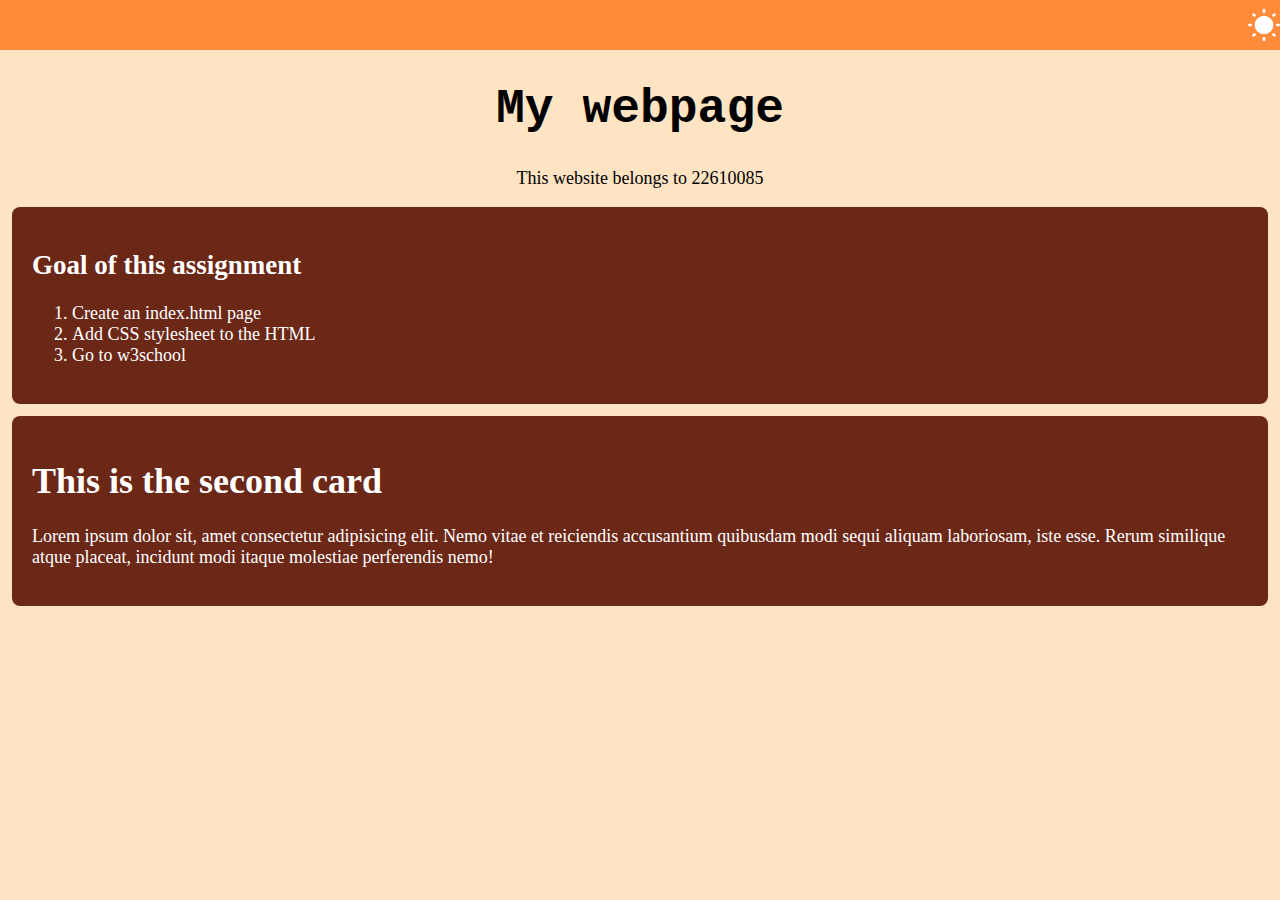
==== index.html @ bb9fff69 "Add files via upload" ====
<!DOCTYPE html>
<html lang="en">

<head>
    <meta charset="UTF-8">
    <meta name="viewport" content="width=device-width, initial-scale=1.0">
    <title>Assignment 01</title>
    <link rel="stylesheet" href="style.css">
</head>

<body id="body">

    <div class="navbar">
        <!-- Button for Theme Toggle -->
            <img id="mode-icon" src="icons8-sun.svg" style="height: 32px;" alt="Toggle Theme" onclick="toggleTheme()">
       
    </div>

    <h1 id="title">My webpage</h1>
    <p style="text-align: center;">This website belongs to 22610085</p>

    <div class="card">
        <h2>Goal of this assignment</h2>
        <ol>
            <li>Create an index.html page</li>
            <li>Add CSS stylesheet to the HTML</li>
            <li>Go to w3school</li>
        </ol>
    </div>

    <div class="card">
        <h1>This is the second card</h1>
        <p>
            Lorem ipsum dolor sit, amet consectetur adipisicing elit. Nemo vitae et reiciendis accusantium quibusdam
            modi sequi aliquam laboriosam, iste esse. Rerum similique atque placeat, incidunt modi itaque molestiae
            perferendis nemo!
        </p>
    </div>

    <script>
         // Function to toggle theme
         function toggleTheme() {
            const body = document.getElementById('body');
            const icon = document.getElementById('mode-icon');

            if (body.classList.contains('dark-theme')) {
                body.classList.remove('dark-theme');
                icon.src = 'icons8-sun.svg'; // Light theme icon
            } else {
                body.classList.add('dark-theme');
                icon.src = 'icons8-moon.svg'; // Dark theme icon
            }
        }

    </script>
</body>

</html>
---- style.css ----
/* styles.css */

body {
    margin: 0;
    padding: 0;
    background-color: bisque;
    color: #000;
    font-size: 18px;
    transition: background-color 0.3s, color 0.3s; /* Add transitions for smooth effect */
}

/* Navbar Styles */
.navbar {
    display: flex;
    justify-content: end;
    align-items: center;
    width: 100vw;
    height: 50px;
    background-color: rgba(255, 128, 43, 0.897);
    margin: 0;
    padding: 0;
    transition: background-color 0.3s; /* Add transition for smooth effect */
}

/* Title Styles */
#title {
    font-size: 3rem;
    text-align: center;
    font-family: 'Courier New', Courier, monospace;
}

/* Card Styles */
.card {
    color: white;
    background-color: rgb(107, 40, 23);
    padding: 20px;
    border-radius: 8px;
    margin: 12px;
    transition: background-color 0.3s; /* Add transition for smooth effect */
}




/* Style adjustments for the icon (if needed) */
#mode-icon {
    transition: transform 0.3s ease;
}

/* Dark Theme Styles */
.dark-theme {
    background-color: #0b0a25;
    color: #ddd;
}

.dark-theme .navbar {
    background-color: #313642;
}

.dark-theme .card {
    background-color: #132668;
}

/* Adjust the icon for dark theme */
.dark-theme #mode-icon {
    filter: invert(1);
}
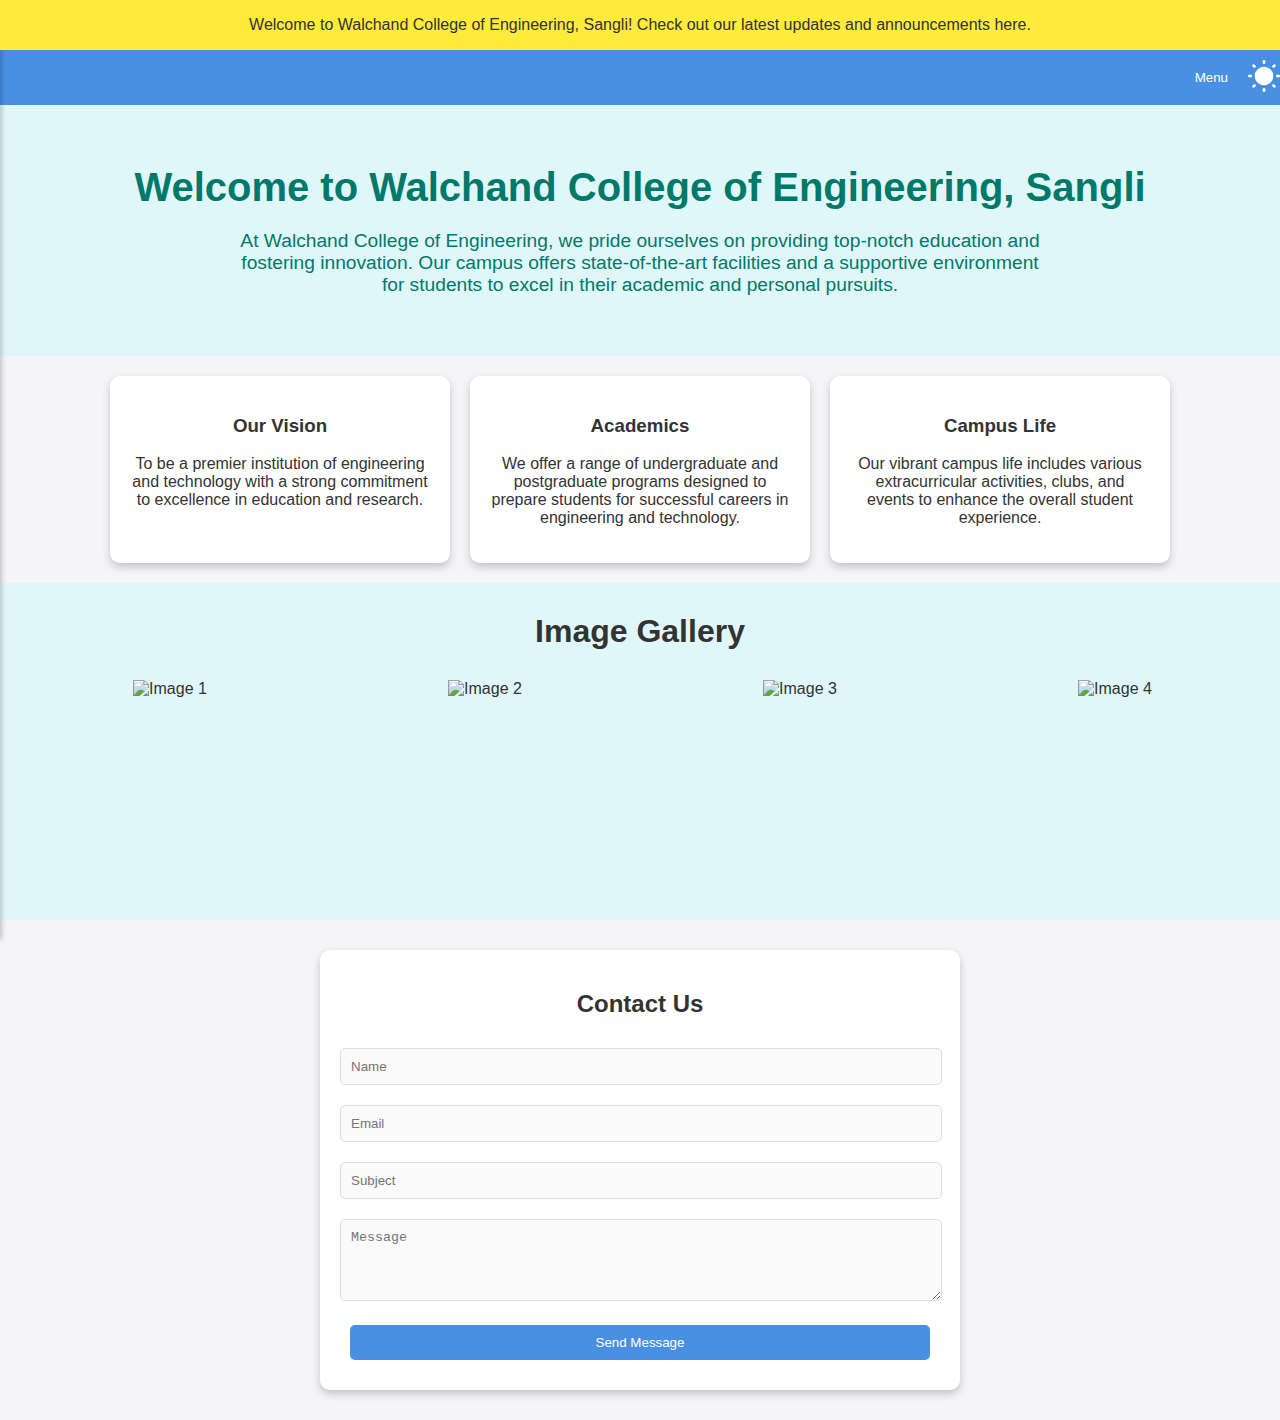
==== commit 529ebe6d: "Asgn 01" ====
--- a/index.html
+++ b/index.html
@@ -2,57 +2,145 @@
 <html lang="en">
 
 <head>
-    <meta charset="UTF-8">
-    <meta name="viewport" content="width=device-width, initial-scale=1.0">
-    <title>Assignment 01</title>
-    <link rel="stylesheet" href="style.css">
+    <meta charset="UTF-8" />
+    <meta name="viewport" content="width=device-width, initial-scale=1.0" />
+    <title>Landing Page with Form</title>
+    <link rel="stylesheet" href="styles.css" />
 </head>
 
 <body id="body">
-
-    <div class="navbar">
-        <!-- Button for Theme Toggle -->
-            <img id="mode-icon" src="icons8-sun.svg" style="height: 32px;" alt="Toggle Theme" onclick="toggleTheme()">
-       
-    </div>
-
-    <h1 id="title">My webpage</h1>
-    <p style="text-align: center;">This website belongs to 22610085</p>
-
-    <div class="card">
-        <h2>Goal of this assignment</h2>
-        <ol>
-            <li>Create an index.html page</li>
-            <li>Add CSS stylesheet to the HTML</li>
-            <li>Go to w3school</li>
-        </ol>
-    </div>
-
-    <div class="card">
-        <h1>This is the second card</h1>
-        <p>
-            Lorem ipsum dolor sit, amet consectetur adipisicing elit. Nemo vitae et reiciendis accusantium quibusdam
-            modi sequi aliquam laboriosam, iste esse. Rerum similique atque placeat, incidunt modi itaque molestiae
-            perferendis nemo!
+    <!-- Announcement Bar -->
+    <div class="announcement-bar">
+        <p class="announcement-text">
+            Welcome to Walchand College of Engineering, Sangli! Check out our latest
+            updates and announcements here.
         </p>
     </div>
 
+    <div class="navbar">
+        <!-- Toggle Button -->
+        <button id="sidebar-toggle" class="sidebar-toggle">Menu</button>
+        <!-- Button for Theme Toggle -->
+        <img id="mode-icon" src="./icons8-sun.svg" alt="Toggle Theme" onclick="toggleTheme()" />
+    </div>
+
+    <div class="container">
+        <!-- Landing Page Content -->
+        <div class="section animated">
+            <h2>Welcome to Walchand College of Engineering, Sangli</h2>
+            <p>
+                At Walchand College of Engineering, we pride ourselves on providing
+                top-notch education and fostering innovation. Our campus offers
+                state-of-the-art facilities and a supportive environment for students
+                to excel in their academic and personal pursuits.
+            </p>
+        </div>
+
+        <div class="card-container">
+            <div class="card animated">
+                <h3>Our Vision</h3>
+                <p>
+                    To be a premier institution of engineering and technology with a
+                    strong commitment to excellence in education and research.
+                </p>
+            </div>
+            <div class="card animated">
+                <h3>Academics</h3>
+                <p>
+                    We offer a range of undergraduate and postgraduate programs designed
+                    to prepare students for successful careers in engineering and
+                    technology.
+                </p>
+            </div>
+            <div class="card animated">
+                <h3>Campus Life</h3>
+                <p>
+                    Our vibrant campus life includes various extracurricular activities,
+                    clubs, and events to enhance the overall student experience.
+                </p>
+            </div>
+        </div>
+
+        <!-- Image Gallery Section -->
+        <div class="image-gallery">
+            <h2>Image Gallery</h2>
+            <div class="gallery-container">
+                <div class="gallery-item">
+                    <img src="https://picsum.photos/300/200?random=1" alt="Image 1" />
+                </div>
+                <div class="gallery-item">
+                    <img src="https://picsum.photos/300/200?random=2" alt="Image 2" />
+                </div>
+                <div class="gallery-item">
+                    <img src="https://picsum.photos/300/200?random=3" alt="Image 3" />
+                </div>
+                <div class="gallery-item">
+                    <img src="https://picsum.photos/300/200?random=4" alt="Image 4" />
+                </div>
+                <div class="gallery-item">
+                    <img src="https://picsum.photos/300/200?random=5" alt="Image 5" />
+                </div>
+                <div class="gallery-item">
+                    <img src="https://picsum.photos/300/200?random=6" alt="Image 6" />
+                </div>
+                <div class="gallery-item">
+                    <img src="https://picsum.photos/300/200?random=7" alt="Image 7" />
+                </div>
+                <div class="gallery-item">
+                    <img src="https://picsum.photos/300/200?random=8" alt="Image 8" />
+                </div>
+            </div>
+        </div>
+
+        <!-- Feedback Form -->
+        <div class="form-container animated">
+            <h2>Contact Us</h2>
+            <form>
+                <input type="text" placeholder="Name" required />
+                <input type="email" placeholder="Email" required />
+                <input type="text" placeholder="Subject" required />
+                <textarea placeholder="Message" rows="4" required></textarea>
+                <button type="submit">Send Message</button>
+            </form>
+        </div>
+    </div>
+
+    <!-- Sidebar -->
+    <div id="sidebar" class="sidebar">
+        <h2>Menu</h2>
+        <ul>
+            <li><a href="#placement">Placement</a></li>
+            <li><a href="#academics">Academics</a></li>
+            <li><a href="#events">Events</a></li>
+            <li><a href="#about">About</a></li>
+            <li><a href="#contact">Contact</a></li>
+        </ul>
+    </div>
+
     <script>
-         // Function to toggle theme
-         function toggleTheme() {
-            const body = document.getElementById('body');
-            const icon = document.getElementById('mode-icon');
+        // JavaScript to Toggle Sidebar
+        document
+            .getElementById("sidebar-toggle")
+            .addEventListener("click", function () {
+                const sidebar = document.getElementById("sidebar");
+                sidebar.classList.toggle("open");
+            });
+    </script>
 
-            if (body.classList.contains('dark-theme')) {
-                body.classList.remove('dark-theme');
-                icon.src = 'icons8-sun.svg'; // Light theme icon
+    <script>
+        // JavaScript for Theme Toggle
+        function toggleTheme() {
+            const body = document.getElementById("body");
+            const icon = document.getElementById("mode-icon");
+            body.classList.toggle("dark-mode");
+
+            if (body.classList.contains("dark-mode")) {
+                icon.src = "./icons8-moon.svg"; // Updated URL
             } else {
-                body.classList.add('dark-theme');
-                icon.src = 'icons8-moon.svg'; // Dark theme icon
+                icon.src = "./icons8-sun.svg";
             }
         }
-
     </script>
 </body>
 
-</html>
+</html>--- a/styles.css
+++ b/styles.css
@@ -0,0 +1,432 @@
+/* Global Styles */
+body, html {
+    margin: 0;
+    padding: 0;
+    font-family: 'Segoe UI', Tahoma, Geneva, Verdana, sans-serif;
+    overflow-x: hidden;
+    transition: background-color 0.5s ease, color 0.5s ease;
+}
+
+body {
+    background-color: #f4f4f9;
+    color: #333;
+}
+
+/* Announcement Bar */
+.announcement-bar {
+    position: fixed;
+    top: 0;
+    left: 0;
+    width: 100%;
+    background-color: #ffeb3b;
+    color: #333;
+    text-align: center;
+    padding: 0;
+    z-index: 1001;
+    overflow: hidden;
+}
+
+.announcement-text {
+    display: inline-block;
+    white-space: nowrap;
+    animation: marquee 15s linear infinite;
+}
+
+/* Navbar */
+.navbar {
+    display: flex;
+    justify-content: flex-end;
+    width: 100%;
+    padding: 10px 20px;
+    background-color: #4a90e2;
+    z-index: 1000;
+    margin-top: 50px; /* Space for the announcement bar */
+    position: relative;
+}
+
+#mode-icon {
+    height: 32px;
+    cursor: pointer;
+    transition: transform 0.3s ease, margin 0.3s ease;
+    vertical-align: middle;
+    margin-right: 20px; /* Add margin to align the toggle button */
+}
+
+/* Spin on Hover */
+#mode-icon.sun {
+    transition: transform 0.5s ease;
+}
+
+#mode-icon.sun:hover {
+    transform: rotate(360deg);
+}
+
+/* Container Adjustments */
+.container {
+    padding: 0;
+    text-align: center;
+}
+
+/* Section Styles */
+.section {
+    padding: 60px 20px;
+    box-sizing: border-box;
+    animation: fadeIn 2s ease-in-out;
+}
+
+.section:nth-of-type(odd) {
+    background-color: #e0f7fa;
+    color: #00796b;
+}
+
+.section:nth-of-type(even) {
+    background-color: #b2dfdb;
+    color: #004d40;
+}
+
+.section h2 {
+    margin: 0 0 20px;
+    font-size: 2.5rem;
+    animation: slideIn 2s ease-in-out;
+}
+
+.section p {
+    font-size: 1.2rem;
+    max-width: 800px;
+    margin: 0 auto;
+}
+
+/* Card Styles */
+.card-container {
+    display: flex;
+    flex-wrap: wrap;
+    justify-content: center;
+    gap: 20px;
+    margin: 20px 0;
+}
+
+.card {
+    background-color: #ffffff;
+    border-radius: 10px;
+    padding: 20px;
+    width: 300px;
+    color: #333;
+    box-shadow: 0 4px 8px rgba(0, 0, 0, 0.2);
+    transition: transform 0.3s ease, box-shadow 0.3s ease, background-color 0.3s ease;
+    animation: zoomIn 1s ease-out;
+}
+
+.card:hover {
+    transform: translateY(-10px) scale(1.03);
+    box-shadow: 0 6px 12px rgba(0, 0, 0, 0.3);
+    background-color: #f0f0f0;
+}
+
+/* Form Styles */
+.form-container {
+    background-color: #ffffff;
+    border-radius: 10px;
+    padding: 20px;
+    max-width: 600px;
+    margin: 30px auto;
+    box-shadow: 0 4px 8px rgba(0, 0, 0, 0.2);
+    animation: fadeInUp 1s ease-out;
+}
+
+.form-container input,
+.form-container textarea,
+.form-container button {
+    width: calc(100% - 20px);
+    margin: 10px 0;
+    padding: 10px;
+    border-radius: 5px;
+    border: 1px solid #ddd;
+    background-color: #fafafa;
+    color: #333;
+    transition: background-color 0.3s, border-color 0.3s, box-shadow 0.3s ease;
+}
+
+.form-container input:focus,
+.form-container textarea:focus {
+    background-color: #e0e0e0;
+    border-color: #ccc;
+    box-shadow: 0 0 5px rgba(0, 0, 0, 0.2);
+}
+
+.form-container button {
+    background-color: #4a90e2;
+    color: white;
+    cursor: pointer;
+    border: none;
+    transition: background-color 0.3s ease, transform 0.3s ease;
+}
+
+.form-container button:hover {
+    background-color: #357abd;
+    transform: scale(1.05);
+}
+
+/* Image Gallery Styles */
+.image-gallery {
+    padding: 30px 10px;
+    text-align: center;
+    background-color: #e0f7fa; /* Light blue background for the gallery */
+    overflow: hidden;
+}
+
+.image-gallery h2 {
+    margin: 0 0 20px;
+    font-size: 2rem;
+}
+
+.gallery-container {
+    display: flex;
+    gap: 15px;
+    overflow-x: auto;
+    white-space: nowrap;
+    padding: 10px;
+}
+
+.gallery-item {
+    flex: 0 0 auto;
+    width: 300px;
+    height: 200px;
+    border-radius: 10px;
+    overflow: hidden;
+    transition: transform 0.3s ease;
+}
+
+.gallery-item:hover {
+    transform: scale(1.05) rotate(3deg);
+}
+
+.gallery-item img {
+    width: 100%;
+    height: 100%;
+    object-fit: cover;
+    transition: transform 0.3s ease;
+}
+
+.gallery-item img:hover {
+    transform: scale(1.1);
+}
+
+.gallery-container::-webkit-scrollbar {
+    height: 8px;
+}
+
+.gallery-container::-webkit-scrollbar-thumb {
+    background-color: #4a90e2;
+    border-radius: 10px;
+}
+
+.gallery-container::-webkit-scrollbar-track {
+    background-color: #e0e0e0;
+}
+
+/* Dark Mode Styles */
+.dark-mode {
+    background-color: #121212;
+    color: #e0e0e0;
+}
+
+.dark-mode body {
+    background-color: #121212;
+}
+
+.dark-mode .navbar {
+    background-color: #1f1f1f;
+}
+
+.dark-mode .announcement-bar {
+    background-color: #333;
+    color: #e0e0e0;
+}
+
+.dark-mode .announcement-text {
+    color: #e0e0e0;
+}
+
+.dark-mode .section:nth-of-type(odd) {
+    background-color: #1e1e1e;
+    color: #e0e0e0;
+}
+
+.dark-mode .section:nth-of-type(even) {
+    background-color: #2c2c2c;
+    color: #e0e0e0;
+}
+
+.dark-mode .card {
+    background-color: #2c2c2c;
+    color: #e0e0e0;
+    box-shadow: 0 4px 8px rgba(0, 0, 0, 0.3);
+}
+
+.dark-mode .form-container {
+    background-color: #2c2c2c;
+    border: 1px solid #555;
+}
+
+.dark-mode .form-container input,
+.dark-mode .form-container textarea {
+    background-color: #1e1e1e;
+    color: #e0e0e0;
+    border: 1px solid #555;
+}
+
+.dark-mode .image-gallery {
+    background-color: #1e1e1e;
+}
+
+/* Animation Styles */
+@keyframes fadeIn {
+    from {
+        opacity: 0;
+    }
+    to {
+        opacity: 1;
+    }
+}
+
+@keyframes slideIn {
+    from {
+        transform: translateY(20px);
+        opacity: 0;
+    }
+    to {
+        transform: translateY(0);
+        opacity: 1;
+    }
+}
+
+@keyframes zoomIn {
+    from {
+        transform: scale(0.95);
+        opacity: 0;
+    }
+    to {
+        transform: scale(1);
+        opacity: 1;
+    }
+}
+
+@keyframes fadeInUp {
+    from {
+        transform: translateY(20px);
+        opacity: 0;
+    }
+    to {
+        transform: translateY(0);
+        opacity: 1;
+    }
+}
+
+@keyframes marquee {
+    0% {
+        transform: translateX(100%);
+    }
+    100% {
+        transform: translateX(-100%);
+    }
+}
+
+
+/* Sidebar Toggle Button */
+.sidebar-toggle {
+    position:relative;
+    background-color: transparent;
+    color: white;
+    border: none;
+    padding: 10px 20px;
+    cursor: pointer;
+    z-index: 1004;
+}
+
+/* Sidebar */
+.sidebar {
+    width: 250px;
+    height: 100vh;
+    background-color: #4a90e2;
+    color: #fff;
+    position: fixed;
+    top: 0;
+    left: 0;
+    padding: 20px;
+    box-shadow: 2px 0 5px rgba(0, 0, 0, 0.2);
+    transform: translateX(-100%);
+    transition: transform 0.3s ease;
+    z-index: 1000;
+}
+
+.sidebar.open {
+    transform: translateX(0);
+}
+
+.sidebar h2 {
+    margin-top: 0;
+}
+
+.sidebar ul {
+    list-style-type: none;
+    padding: 0;
+}
+
+.sidebar ul li {
+    margin: 20px 0;
+}
+
+.sidebar ul li a {
+    color: #fff;
+    text-decoration: none;
+    font-size: 1.2rem;
+    transition: color 0.3s ease;
+}
+
+.sidebar ul li a:hover {
+    color: #e0e0e0;
+}
+
+/* Content */
+.content {
+    margin-left: 0;
+    padding: 20px;
+    flex: 1;
+}
+
+/* Section Styles */
+section {
+    padding: 60px 20px;
+    box-sizing: border-box;
+}
+
+section:nth-of-type(odd) {
+    background-color: #e0f7fa;
+    color: #00796b;
+}
+
+section:nth-of-type(even) {
+    background-color: #b2dfdb;
+    color: #004d40;
+}
+
+/* Animation Styles */
+@keyframes fadeIn {
+    from {
+        opacity: 0;
+    }
+    to {
+        opacity: 1;
+    }
+}
+
+@keyframes slideIn {
+    from {
+        transform: translateY(20px);
+        opacity: 0;
+    }
+    to {
+        transform: translateY(0);
+        opacity: 1;
+    }
+}
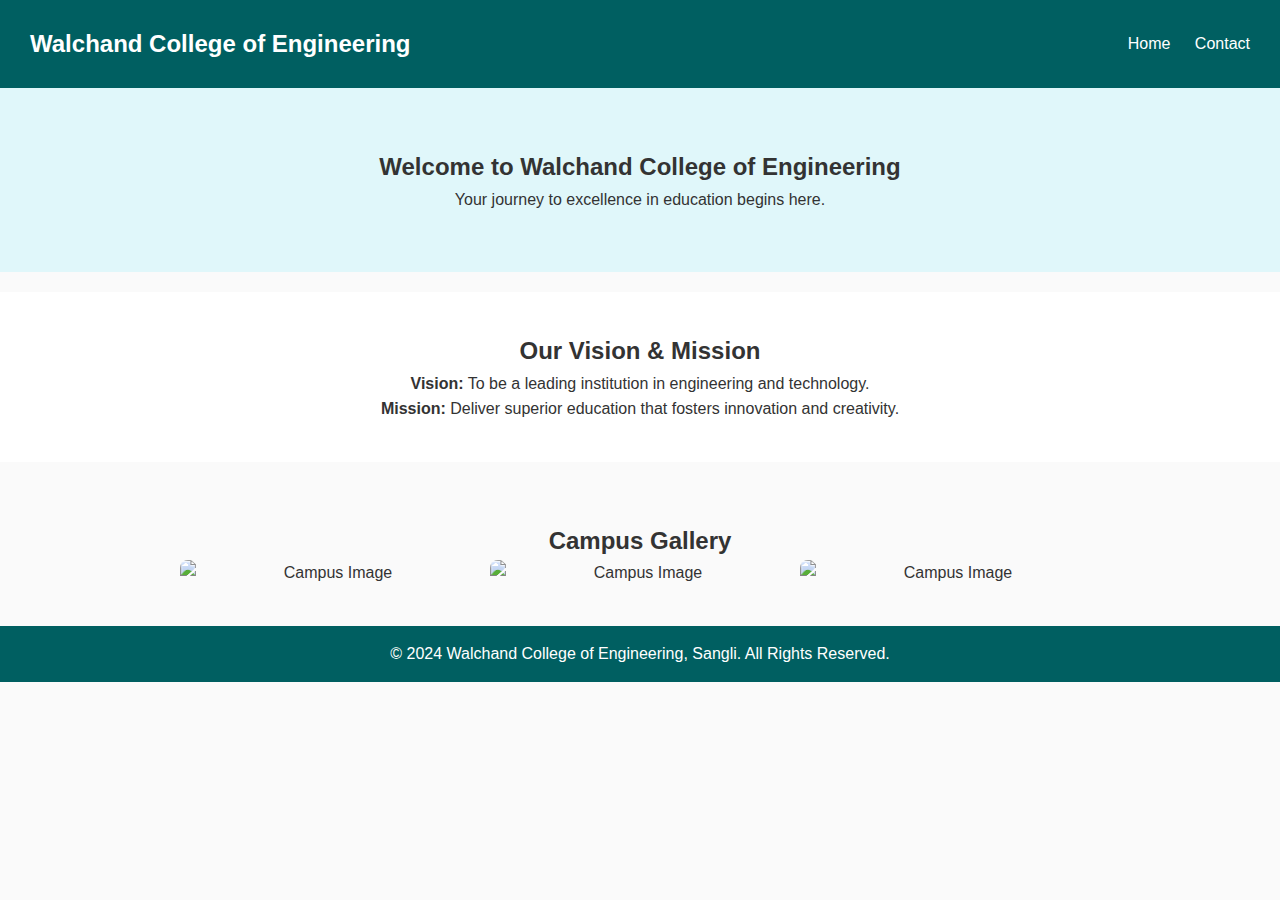
==== commit d9800d77: "LA1 project" ====
--- a/index.html
+++ b/index.html
@@ -2,145 +2,50 @@
 <html lang="en">
 
 <head>
-    <meta charset="UTF-8" />
-    <meta name="viewport" content="width=device-width, initial-scale=1.0" />
-    <title>Landing Page with Form</title>
-    <link rel="stylesheet" href="styles.css" />
+    <meta charset="UTF-8">
+    <meta name="viewport" content="width=device-width, initial-scale=1.0">
+    <title>Walchand College of Engineering</title>
+    <link rel="stylesheet" href="styles.css">
 </head>
 
-<body id="body">
-    <!-- Announcement Bar -->
-    <div class="announcement-bar">
-        <p class="announcement-text">
-            Welcome to Walchand College of Engineering, Sangli! Check out our latest
-            updates and announcements here.
-        </p>
-    </div>
+<body>
+    <header>
+        <div class="navbar">
+            <h1>Walchand College of Engineering</h1>
+            <nav>
+                <a href="index.html">Home</a>
+                <a href="contact.html">Contact</a>
+            </nav>
+        </div>
+    </header>
 
-    <div class="navbar">
-        <!-- Toggle Button -->
-        <button id="sidebar-toggle" class="sidebar-toggle">Menu</button>
-        <!-- Button for Theme Toggle -->
-        <img id="mode-icon" src="./icons8-sun.svg" alt="Toggle Theme" onclick="toggleTheme()" />
-    </div>
+    <main>
+        <section class="introduction">
+            <h2>Welcome to Walchand College of Engineering</h2>
+            <p>Your journey to excellence in education begins here.</p>
+        </section>
 
-    <div class="container">
-        <!-- Landing Page Content -->
-        <div class="section animated">
-            <h2>Welcome to Walchand College of Engineering, Sangli</h2>
-            <p>
-                At Walchand College of Engineering, we pride ourselves on providing
-                top-notch education and fostering innovation. Our campus offers
-                state-of-the-art facilities and a supportive environment for students
-                to excel in their academic and personal pursuits.
-            </p>
-        </div>
+        <section class="vision-mission">
+            <h2>Our Vision & Mission</h2>
+            <p><strong>Vision:</strong> To be a leading institution in engineering and technology.</p>
+            <p><strong>Mission:</strong> Deliver superior education that fosters innovation and creativity.</p>
+        </section>
 
-        <div class="card-container">
-            <div class="card animated">
-                <h3>Our Vision</h3>
-                <p>
-                    To be a premier institution of engineering and technology with a
-                    strong commitment to excellence in education and research.
-                </p>
+        <section class="image-gallery">
+            <h2>Campus Gallery</h2>
+            <div class="gallery-container">
+                <img src="https://picsum.photos/300/200?random=1" alt="Campus Image" />
+                <img src="https://picsum.photos/300/200?random=2" alt="Campus Image" />
+                <img src="https://picsum.photos/300/200?random=3" alt="Campus Image" />
             </div>
-            <div class="card animated">
-                <h3>Academics</h3>
-                <p>
-                    We offer a range of undergraduate and postgraduate programs designed
-                    to prepare students for successful careers in engineering and
-                    technology.
-                </p>
-            </div>
-            <div class="card animated">
-                <h3>Campus Life</h3>
-                <p>
-                    Our vibrant campus life includes various extracurricular activities,
-                    clubs, and events to enhance the overall student experience.
-                </p>
-            </div>
-        </div>
+        </section>
+    </main>
 
-        <!-- Image Gallery Section -->
-        <div class="image-gallery">
-            <h2>Image Gallery</h2>
-            <div class="gallery-container">
-                <div class="gallery-item">
-                    <img src="https://picsum.photos/300/200?random=1" alt="Image 1" />
-                </div>
-                <div class="gallery-item">
-                    <img src="https://picsum.photos/300/200?random=2" alt="Image 2" />
-                </div>
-                <div class="gallery-item">
-                    <img src="https://picsum.photos/300/200?random=3" alt="Image 3" />
-                </div>
-                <div class="gallery-item">
-                    <img src="https://picsum.photos/300/200?random=4" alt="Image 4" />
-                </div>
-                <div class="gallery-item">
-                    <img src="https://picsum.photos/300/200?random=5" alt="Image 5" />
-                </div>
-                <div class="gallery-item">
-                    <img src="https://picsum.photos/300/200?random=6" alt="Image 6" />
-                </div>
-                <div class="gallery-item">
-                    <img src="https://picsum.photos/300/200?random=7" alt="Image 7" />
-                </div>
-                <div class="gallery-item">
-                    <img src="https://picsum.photos/300/200?random=8" alt="Image 8" />
-                </div>
-            </div>
-        </div>
+    <footer>
+        <p>© 2024 Walchand College of Engineering, Sangli. All Rights Reserved.</p>
+    </footer>
 
-        <!-- Feedback Form -->
-        <div class="form-container animated">
-            <h2>Contact Us</h2>
-            <form>
-                <input type="text" placeholder="Name" required />
-                <input type="email" placeholder="Email" required />
-                <input type="text" placeholder="Subject" required />
-                <textarea placeholder="Message" rows="4" required></textarea>
-                <button type="submit">Send Message</button>
-            </form>
-        </div>
-    </div>
-
-    <!-- Sidebar -->
-    <div id="sidebar" class="sidebar">
-        <h2>Menu</h2>
-        <ul>
-            <li><a href="#placement">Placement</a></li>
-            <li><a href="#academics">Academics</a></li>
-            <li><a href="#events">Events</a></li>
-            <li><a href="#about">About</a></li>
-            <li><a href="#contact">Contact</a></li>
-        </ul>
-    </div>
-
-    <script>
-        // JavaScript to Toggle Sidebar
-        document
-            .getElementById("sidebar-toggle")
-            .addEventListener("click", function () {
-                const sidebar = document.getElementById("sidebar");
-                sidebar.classList.toggle("open");
-            });
-    </script>
-
-    <script>
-        // JavaScript for Theme Toggle
-        function toggleTheme() {
-            const body = document.getElementById("body");
-            const icon = document.getElementById("mode-icon");
-            body.classList.toggle("dark-mode");
-
-            if (body.classList.contains("dark-mode")) {
-                icon.src = "./icons8-moon.svg"; // Updated URL
-            } else {
-                icon.src = "./icons8-sun.svg";
-            }
-        }
-    </script>
+    <script src="script.js"></script>
 </body>
 
 </html>--- a/styles.css
+++ b/styles.css
@@ -1,432 +1,355 @@
 /* Global Styles */
-body, html {
+body {
     margin: 0;
     padding: 0;
-    font-family: 'Segoe UI', Tahoma, Geneva, Verdana, sans-serif;
-    overflow-x: hidden;
-    transition: background-color 0.5s ease, color 0.5s ease;
-}
-
-body {
-    background-color: #f4f4f9;
+    font-family: 'Arial', sans-serif;
+    background-color: #f5f5f5;
+    /* Light Grey */
     color: #333;
+    /* Dark Grey */
+    line-height: 1.6;
+    /* Improved readability */
 }
 
 /* Announcement Bar */
 .announcement-bar {
-    position: fixed;
-    top: 0;
-    left: 0;
-    width: 100%;
     background-color: #ffeb3b;
-    color: #333;
-    text-align: center;
-    padding: 0;
-    z-index: 1001;
-    overflow: hidden;
-}
-
-.announcement-text {
-    display: inline-block;
-    white-space: nowrap;
-    animation: marquee 15s linear infinite;
+    /* Yellow */
+    color: #004d40;
+    /* Dark Teal */
+    text-align: center;
+    padding: 12px 0;
+    font-weight: bold;
+    position: relative;
+    z-index: 1000;
 }
 
 /* Navbar */
 .navbar {
     display: flex;
-    justify-content: flex-end;
-    width: 100%;
+    justify-content: space-between;
+    align-items: center;
     padding: 10px 20px;
-    background-color: #4a90e2;
-    z-index: 1000;
-    margin-top: 50px; /* Space for the announcement bar */
-    position: relative;
-}
-
-#mode-icon {
-    height: 32px;
+    background-color: #004d40;
+    /* Dark Teal */
+    color: white;
+}
+
+#sidebar-toggle {
+    background-color: #80cbc4;
+    /* Light Teal */
+    border: none;
+    padding: 10px 15px;
+    border-radius: 5px;
     cursor: pointer;
-    transition: transform 0.3s ease, margin 0.3s ease;
-    vertical-align: middle;
-    margin-right: 20px; /* Add margin to align the toggle button */
-}
-
-/* Spin on Hover */
-#mode-icon.sun {
-    transition: transform 0.5s ease;
-}
-
-#mode-icon.sun:hover {
-    transform: rotate(360deg);
-}
-
-/* Container Adjustments */
+}
+
+/* Container */
 .container {
-    padding: 0;
-    text-align: center;
+    margin: 20px auto;
+    max-width: 1200px;
+    padding: 0 20px;
 }
 
 /* Section Styles */
 .section {
-    padding: 60px 20px;
-    box-sizing: border-box;
-    animation: fadeIn 2s ease-in-out;
-}
-
-.section:nth-of-type(odd) {
-    background-color: #e0f7fa;
-    color: #00796b;
-}
-
-.section:nth-of-type(even) {
-    background-color: #b2dfdb;
+    padding: 40px 20px;
+    background: white;
+    /* Background for sections */
+    border-radius: 8px;
+    box-shadow: 0 2px 10px rgba(0, 0, 0, 0.1);
+    margin-bottom: 20px;
+}
+
+.section h2 {
     color: #004d40;
-}
-
-.section h2 {
-    margin: 0 0 20px;
-    font-size: 2.5rem;
-    animation: slideIn 2s ease-in-out;
-}
-
-.section p {
-    font-size: 1.2rem;
-    max-width: 800px;
-    margin: 0 auto;
+    /* Dark Teal */
 }
 
 /* Card Styles */
 .card-container {
     display: flex;
+    justify-content: space-between;
     flex-wrap: wrap;
-    justify-content: center;
     gap: 20px;
-    margin: 20px 0;
+    /* Space between cards */
 }
 
 .card {
-    background-color: #ffffff;
-    border-radius: 10px;
+    background-color: white;
+    border-radius: 8px;
     padding: 20px;
-    width: 300px;
-    color: #333;
-    box-shadow: 0 4px 8px rgba(0, 0, 0, 0.2);
-    transition: transform 0.3s ease, box-shadow 0.3s ease, background-color 0.3s ease;
-    animation: zoomIn 1s ease-out;
+    width: calc(33.33% - 20px);
+    /* Responsive card width */
+    box-shadow: 0 4px 10px rgba(0, 0, 0, 0.15);
+    transition: transform 0.2s;
 }
 
 .card:hover {
-    transform: translateY(-10px) scale(1.03);
-    box-shadow: 0 6px 12px rgba(0, 0, 0, 0.3);
-    background-color: #f0f0f0;
+    transform: translateY(-5px);
+    /* Card Lift Effect */
 }
 
 /* Form Styles */
 .form-container {
     background-color: #ffffff;
-    border-radius: 10px;
+    border-radius: 8px;
     padding: 20px;
-    max-width: 600px;
-    margin: 30px auto;
-    box-shadow: 0 4px 8px rgba(0, 0, 0, 0.2);
-    animation: fadeInUp 1s ease-out;
+    box-shadow: 0 2px 10px rgba(0, 0, 0, 0.1);
 }
 
 .form-container input,
-.form-container textarea,
+.form-container textarea {
+    width: 100%;
+    padding: 10px;
+    margin: 10px 0;
+    border: 1px solid #ddd;
+    border-radius: 4px;
+    box-sizing: border-box;
+    /* Include padding in width */
+}
+
 .form-container button {
-    width: calc(100% - 20px);
-    margin: 10px 0;
+    background-color: #ffb300;
+    /* Amber */
+    color: white;
+    border: none;
     padding: 10px;
     border-radius: 5px;
-    border: 1px solid #ddd;
-    background-color: #fafafa;
-    color: #333;
-    transition: background-color 0.3s, border-color 0.3s, box-shadow 0.3s ease;
-}
-
-.form-container input:focus,
-.form-container textarea:focus {
-    background-color: #e0e0e0;
-    border-color: #ccc;
-    box-shadow: 0 0 5px rgba(0, 0, 0, 0.2);
-}
-
-.form-container button {
-    background-color: #4a90e2;
-    color: white;
     cursor: pointer;
-    border: none;
-    transition: background-color 0.3s ease, transform 0.3s ease;
+    transition: background-color 0.3s ease;
 }
 
 .form-container button:hover {
-    background-color: #357abd;
-    transform: scale(1.05);
+    background-color: #ffa000;
+    /* Darker Amber on hover */
 }
 
 /* Image Gallery Styles */
 .image-gallery {
     padding: 30px 10px;
     text-align: center;
-    background-color: #e0f7fa; /* Light blue background for the gallery */
-    overflow: hidden;
-}
-
-.image-gallery h2 {
-    margin: 0 0 20px;
-    font-size: 2rem;
 }
 
 .gallery-container {
     display: flex;
-    gap: 15px;
-    overflow-x: auto;
-    white-space: nowrap;
-    padding: 10px;
+    justify-content: space-between;
+    flex-wrap: wrap;
 }
 
 .gallery-item {
-    flex: 0 0 auto;
-    width: 300px;
-    height: 200px;
+    flex: 1 1 200px;
+    /* Responsive item flex */
+    margin: 10px;
     border-radius: 10px;
     overflow: hidden;
-    transition: transform 0.3s ease;
-}
-
-.gallery-item:hover {
-    transform: scale(1.05) rotate(3deg);
+    transition: transform 0.3s;
 }
 
 .gallery-item img {
     width: 100%;
-    height: 100%;
-    object-fit: cover;
-    transition: transform 0.3s ease;
-}
-
-.gallery-item img:hover {
-    transform: scale(1.1);
-}
-
-.gallery-container::-webkit-scrollbar {
-    height: 8px;
-}
-
-.gallery-container::-webkit-scrollbar-thumb {
-    background-color: #4a90e2;
-    border-radius: 10px;
-}
-
-.gallery-container::-webkit-scrollbar-track {
-    background-color: #e0e0e0;
+    height: auto;
+    display: block;
+}
+
+.gallery-item:hover {
+    transform: scale(1.05);
+    /* Enlarge effect on hover */
+}
+
+/* Sidebar Styles */
+.sidebar {
+    position: fixed;
+    left: -250px;
+    transition: left 0.3s ease;
+    width: 250px;
+}
+
+.sidebar.open {
+    left: 0;
 }
 
 /* Dark Mode Styles */
 .dark-mode {
     background-color: #121212;
+    /* Dark background for dark mode */
     color: #e0e0e0;
 }
 
-.dark-mode body {
-    background-color: #121212;
-}
-
-.dark-mode .navbar {
-    background-color: #1f1f1f;
-}
-
-.dark-mode .announcement-bar {
-    background-color: #333;
-    color: #e0e0e0;
-}
-
-.dark-mode .announcement-text {
-    color: #e0e0e0;
-}
-
-.dark-mode .section:nth-of-type(odd) {
-    background-color: #1e1e1e;
-    color: #e0e0e0;
-}
-
-.dark-mode .section:nth-of-type(even) {
-    background-color: #2c2c2c;
-    color: #e0e0e0;
-}
-
-.dark-mode .card {
-    background-color: #2c2c2c;
-    color: #e0e0e0;
-    box-shadow: 0 4px 8px rgba(0, 0, 0, 0.3);
-}
-
-.dark-mode .form-container {
-    background-color: #2c2c2c;
-    border: 1px solid #555;
-}
-
-.dark-mode .form-container input,
-.dark-mode .form-container textarea {
-    background-color: #1e1e1e;
-    color: #e0e0e0;
-    border: 1px solid #555;
-}
-
-.dark-mode .image-gallery {
-    background-color: #1e1e1e;
-}
-
-/* Animation Styles */
+/* --------------------------- */
+/* Global Styles */
+* {
+    margin: 0;
+    padding: 0;
+    box-sizing: border-box;
+}
+
+body {
+    font-family: Arial, sans-serif;
+    background-color: #fafafa;
+    color: #333333;
+    line-height: 1.6;
+}
+
+/* Navbar Styles */
+.navbar {
+    display: flex;
+    justify-content: space-between;
+    align-items: center;
+    background-color: #005f61;
+    color: white;
+    padding: 15px 30px;
+}
+
+.navbar h1 {
+    font-size: 24px;
+}
+
+.navbar nav a {
+    color: white;
+    margin-left: 20px;
+    text-decoration: none;
+    transition: color 0.3s;
+}
+
+.navbar nav a:hover {
+    color: #ffd54f;
+    /* Change color on hover */
+}
+
+/* Header & Footer Styles */
+header, footer {
+    background-color: #005f61;
+    color: white;
+    text-align: center;
+    padding: 10px 0;
+}
+
+/* Introduction Section */
+.introduction {
+    padding: 60px 20px;
+    text-align: center;
+    background-color: #e0f7fa;
+    animation: fadeIn 1s ease-in-out;
+    /* Fade-in animation */
+}
+
+/* Vision & Mission Section */
+.vision-mission {
+    padding: 40px 20px;
+    text-align: center;
+    background-color: white;
+    margin: 20px 0;
+    animation: slideInUp 0.5s ease-in-out;
+    /* Slide-in up animation */
+}
+
+/* Image Gallery */
+.image-gallery {
+    padding: 40px 20px;
+    text-align: center;
+}
+
+.gallery-container {
+    display: flex;
+    justify-content: center;
+    gap: 10px;
+}
+
+.gallery-container img {
+    border-radius: 8px;
+    width: 300px;
+    height: auto;
+    transition: transform 0.3s, box-shadow 0.3s;
+    /* Transition effects */
+}
+
+.gallery-container img:hover {
+    transform: scale(1.05);
+    /* Enlarge effect on hover */
+    box-shadow: 0 4px 20px rgba(0, 0, 0, 0.2);
+    /* Shadow effect */
+}
+
+/* Contact Form Section */
+.contact-form-section {
+    padding: 40px 20px;
+    background-color: #e0f7fa;
+    text-align: center;
+    animation: fadeIn 1s ease-in-out;
+    /* Fade-in animation for contact section */
+}
+
+.contact-form-section form {
+    max-width: 600px;
+    margin: 0 auto;
+    animation: slideInUp 0.5s ease-in-out;
+    /* Slide-in up animation */
+}
+
+.contact-form-section input,
+.contact-form-section textarea {
+    width: 100%;
+    padding: 10px;
+    margin: 10px 0;
+    border: 1px solid #ccc;
+    border-radius: 4px;
+    transition: border-color 0.3s;
+    /* Transition for border color */
+}
+
+.contact-form-section input:focus,
+.contact-form-section textarea:focus {
+    border-color: #ffd54f;
+    /* Change border color on focus */
+}
+
+.contact-form-section button {
+    background-color: #ffd54f;
+    border: none;
+    padding: 10px 15px;
+    border-radius: 5px;
+    cursor: pointer;
+    transition: background-color 0.3s, transform 0.2s;
+    /* Transform transition */
+}
+
+.contact-form-section button:hover {
+    background-color: #ffc107;
+    transform: scale(1.05);
+    /* Button enlarge effect on hover */
+}
+
+/* Contact Info */
+.contact-info {
+    padding: 40px 20px;
+    text-align: center;
+}
+
+/* Footer Styles */
+footer {
+    padding: 15px 0;
+}
+
+/* Animations */
 @keyframes fadeIn {
     from {
         opacity: 0;
     }
+
     to {
         opacity: 1;
     }
 }
 
-@keyframes slideIn {
+@keyframes slideInUp {
     from {
         transform: translateY(20px);
         opacity: 0;
     }
+
     to {
         transform: translateY(0);
         opacity: 1;
     }
-}
-
-@keyframes zoomIn {
-    from {
-        transform: scale(0.95);
-        opacity: 0;
-    }
-    to {
-        transform: scale(1);
-        opacity: 1;
-    }
-}
-
-@keyframes fadeInUp {
-    from {
-        transform: translateY(20px);
-        opacity: 0;
-    }
-    to {
-        transform: translateY(0);
-        opacity: 1;
-    }
-}
-
-@keyframes marquee {
-    0% {
-        transform: translateX(100%);
-    }
-    100% {
-        transform: translateX(-100%);
-    }
-}
-
-
-/* Sidebar Toggle Button */
-.sidebar-toggle {
-    position:relative;
-    background-color: transparent;
-    color: white;
-    border: none;
-    padding: 10px 20px;
-    cursor: pointer;
-    z-index: 1004;
-}
-
-/* Sidebar */
-.sidebar {
-    width: 250px;
-    height: 100vh;
-    background-color: #4a90e2;
-    color: #fff;
-    position: fixed;
-    top: 0;
-    left: 0;
-    padding: 20px;
-    box-shadow: 2px 0 5px rgba(0, 0, 0, 0.2);
-    transform: translateX(-100%);
-    transition: transform 0.3s ease;
-    z-index: 1000;
-}
-
-.sidebar.open {
-    transform: translateX(0);
-}
-
-.sidebar h2 {
-    margin-top: 0;
-}
-
-.sidebar ul {
-    list-style-type: none;
-    padding: 0;
-}
-
-.sidebar ul li {
-    margin: 20px 0;
-}
-
-.sidebar ul li a {
-    color: #fff;
-    text-decoration: none;
-    font-size: 1.2rem;
-    transition: color 0.3s ease;
-}
-
-.sidebar ul li a:hover {
-    color: #e0e0e0;
-}
-
-/* Content */
-.content {
-    margin-left: 0;
-    padding: 20px;
-    flex: 1;
-}
-
-/* Section Styles */
-section {
-    padding: 60px 20px;
-    box-sizing: border-box;
-}
-
-section:nth-of-type(odd) {
-    background-color: #e0f7fa;
-    color: #00796b;
-}
-
-section:nth-of-type(even) {
-    background-color: #b2dfdb;
-    color: #004d40;
-}
-
-/* Animation Styles */
-@keyframes fadeIn {
-    from {
-        opacity: 0;
-    }
-    to {
-        opacity: 1;
-    }
-}
-
-@keyframes slideIn {
-    from {
-        transform: translateY(20px);
-        opacity: 0;
-    }
-    to {
-        transform: translateY(0);
-        opacity: 1;
-    }
-}
+}